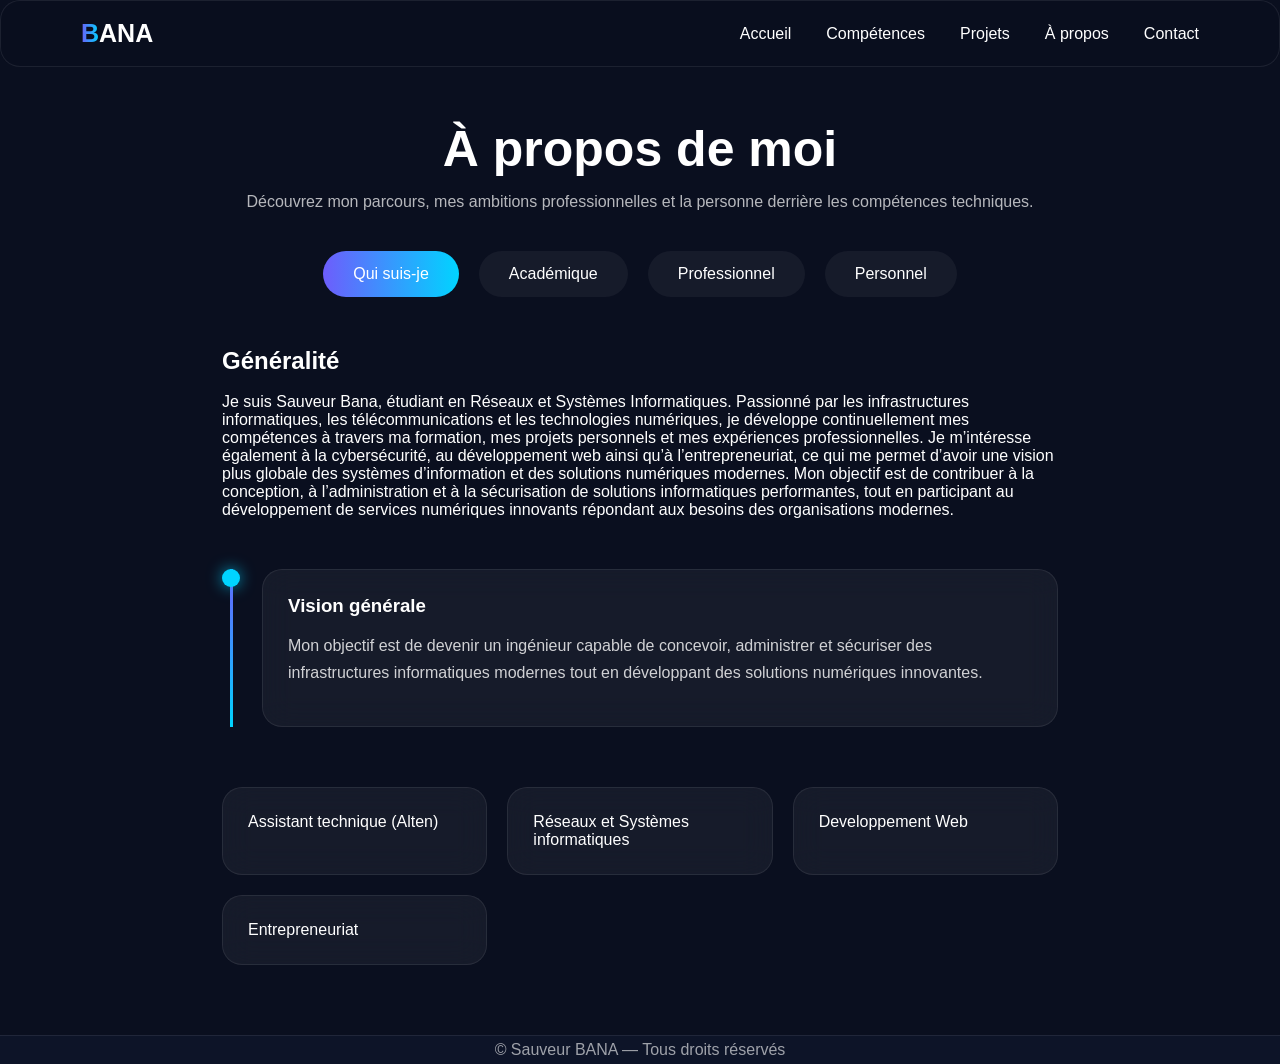
==== apropos.html @ 5721b6af "Mise a jour globale du site" ====
<!DOCTYPE html>
<html lang="en">
<head>
    <meta charset="UTF-8">
    <meta name="viewport" content="width=device-width, initial-scale=1.0">
    <title>sauveur BANA | Competences</title>
    <link rel="icon" type="image/png" href="image/logo.png">
    <link rel="stylesheet" href="style.css">
    <script src="script.js"></script>

    <style>
        .about-container{
            padding:10px 8%;
            max-width:1200px;
            margin:auto;
            animation:fadeUp 1s ease;
        }

        .title{
            text-align:center;
            font-size:50px;
            margin-bottom:15px;
        }

        .subtitle{
            text-align:center;
            opacity:.7;
            margin-bottom:40px;
        }


        /* navigation */

        .tabs{
            display:flex;
            justify-content:center;
            gap:20px;
            margin-bottom:50px;
        }


        .tab-btn{
            padding:14px 30px;
            border:none;
            border-radius:30px;
            cursor:pointer;
            background:rgba(255,255,255,.05);
            color:white;
            font-size:16px;
            transition:.4s;
        }


        .tab-btn.active{
            background:linear-gradient( 90deg,#6d5dfc,#00d4ff );
        }


        .content{
            display:none;
            animation:fadeUp .7s ease;
        }

        .active-content{
            display:block;
        }


        /* accordéon */

        .accordion{
            margin-top:40px;
        }


        .accordion-item{
            background:rgba(255,255,255,.05);
            border-radius:20px;
            margin-bottom:20px;
            overflow:hidden;
            border:1px solid rgba(255,255,255,.08);
            transition:.4s;
        }


        .accordion-item:hover{
            transform:translateY(-5px);
            box-shadow:0 10px 25px rgba(109,93,252,.2);
        }


        .accordion-header{
            padding:25px;
            display:flex;
            justify-content:space-between;
            cursor:pointer;
            font-weight:600;
        }


        .accordion-content{
            max-height:0;
            overflow:hidden;
            padding:0 25px;
            transition:max-height .5s ease;
        }


        .accordion-content p{
            margin-bottom:20px;
        }

        .accordion-content ul{
            margin:15px 0 20px 20px;
        }


        .accordion-item.active .accordion-content{
            max-height:300px;
            padding:0 25px 25px;
        }

        .timeline{
            position:relative;
            margin-top:50px;
            padding-left:40px;

        }


        .timeline::before{
            content:"";
            position:absolute;
            left:8px;
            top:0;
            width:3px;
            height:100%;
            background:linear-gradient(to bottom,#6d5dfc,#00d4ff );

        }


        .timeline-item{
            position:relative;
            margin-bottom:50px;

        }


        .timeline-dot{
            position:absolute;
            left:-40px;
            width:18px;
            height:18px;
            border-radius:50%;
            background:#00d4ff;
            box-shadow: 0 0 15px rgba(0,212,255,.7);

        }


        .timeline-card{
            background:rgba(255,255,255,.05);
            padding:25px;
            border-radius:20px;
            border:1px solid rgba(255,255,255,.08);
            backdrop-filter:blur(15px);
            transition:.5s;

        }


        .timeline-card:hover{
            transform:translateY(-8px);
            box-shadow: 0 15px 35px rgba(109,93,252,.2);

        }


        .timeline-card h3{
            margin-bottom:15px;

        }


        .timeline-card p{
            line-height:1.7;
            opacity:.8;
            margin-bottom:15px;

        }


        .timeline-card ul{
            padding-left:20px;
            line-height:1.8;

        }
    </style>
</head>
<body>
    <div id="header"></div>

<main class="about-container">
<main class="about-container">

    <h1 class="title">À propos de moi</h1>

    <p class="subtitle">
        Découvrez mon parcours, mes ambitions professionnelles et la personne derrière les compétences techniques.
    </p>

    <!-- NAVIGATION -->
    <div class="tabs">

        <button class="tab-btn active" onclick="showContent('who')">
            Qui suis-je
        </button>

        <button class="tab-btn" onclick="showContent('academic')">
            Académique
        </button>

        <button class="tab-btn" onclick="showContent('professional')">
            Professionnel
        </button>

        <button class="tab-btn" onclick="showContent('personal')">
            Personnel
        </button>

    </div>

    <!-- QUI SUIS-JE -->
    <div id="who" class="content active-content">

        <h2>Généralité </h2>
        <br>
        <p class="intro">
            Je suis Sauveur Bana, étudiant en Réseaux et Systèmes Informatiques. Passionné par les infrastructures informatiques, les télécommunications et les technologies numériques, je développe continuellement mes compétences à travers ma formation, mes projets personnels et mes expériences professionnelles. Je m’intéresse également à la cybersécurité, au développement web ainsi qu’à l’entrepreneuriat, ce qui me permet d’avoir une vision plus globale des systèmes d’information et des solutions numériques modernes.

            Mon objectif est de contribuer à la conception, à l’administration et à la sécurisation de solutions informatiques performantes, tout en participant au développement de services numériques innovants répondant aux besoins des organisations modernes.
        </p>

        <div class="timeline">

            <div class="timeline-item">
                <div class="timeline-dot"></div>
                <div class="timeline-card">

                    <h3>Vision générale</h3>

                    <p>
                        Mon objectif est de devenir un ingénieur capable de concevoir, administrer et sécuriser des infrastructures informatiques modernes tout en développant des solutions numériques innovantes.
                    </p>

                </div>
            </div>

        </div>

    </div>

<!-- ACADEMIQUE -->
<div id="academic" class="content">

    <h2>Parcours académique</h2>
    <br>
    <p class="intro">
        Passionné par les réseaux informatiques, les systèmes et les technologies numériques, je suis animé par une volonté constante d'apprendre et de développer de nouvelles compétences.
    </p>

    <div class="timeline">

        <div class="timeline-item">
            <div class="timeline-dot"></div>

            <div class="timeline-card">

                <h3>Réseaux et Systèmes Informatiques </h3>

                <p>
                    Formation spécialisée dans l'administration des systèmes, des réseaux et des infrastructures informatiques.
                </p>

                <h4>Domaines étudiés :</h4>
                <ul>
                    <li>Réseaux et Systèmes informatiques (Windows et Linux)</li>
                    <li>Télécommunications</li>
                    <li>Cybersécurité</li>
                </ul>

            </div>
        </div>

        <!-- CERTIFICAT -->
        <div class="timeline-item">
            <div class="timeline-dot"></div>

            <div class="timeline-card">

                <h3>Certification en Administration Systèmes et Réseaux</h3>

                <p>
                    Certification validant mes compétences en administration des infrastructures informatiques et gestion des environnements systèmes.
                </p>

                <h4>Compétences validées :</h4>
                <ul>
                    <li>Windows Server</li>
                    <li>Linux Server</li>
                    <li>Active Directory</li>
                    <li>DNS & DHCP</li>
                    <li>Gestion des utilisateurs</li>
                </ul>

            </div>
        </div>

        <!-- FORMATION CONTINUE -->
        <div class="timeline-item">
            <div class="timeline-dot"></div>

            <div class="timeline-card">

                <h3>Formation continue</h3>

                <p>
                    Apprentissage permanent à travers des projets personnels et l’exploration de nouvelles technologies.
                </p>

                <h4>Axes :</h4>
                <ul>
                    <li>Administration réseaux</li>
                    <li>Windows Server</li>
                    <li>Linux Server</li>
                    <li>Développement Web</li>
                </ul>

            </div>
        </div>

    </div>

</div>

<!-- PROFESSIONNEL -->
<div id="professional" class="content">

    <h2>Parcours professionnel</h2>
    <br>
    <p class="intro">
        Mon objectif professionnel est de développer une expertise solide dans les réseaux, systèmes et télécommunications tout en évoluant vers le développement de solutions numériques modernes.
    </p>

    <div class="timeline">

        <div class="timeline-item">
            <div class="timeline-dot"></div>

            <div class="timeline-card">

                <h3>Assistant Technique – Alten</h3>
                <p>(2025 - en cours)</p>

                <p>
                    Support utilisateurs, analyse et résolution des incidents techniques dans différents environnements.
                </p>

                <h4>Missions :</h4>
                <ul>
                    <li>Support engineering avance  pour les clients</li>
                    <li>Traitement et resolution des incidents techniques complexes</li>
                    <li>Analyse et resolution des problematiques </li>
                    <li>Diagnostic approfondi des dysfonctionnements reseau</li>
                    <li>Assistance technique a  distance via des outils de support </li>
                </ul>

            </div>
        </div>

    </div>

</div>

<!-- PERSONNEL -->
<div id="personal" class="content">

    <h2>Présentation personnelle</h2>
    <br>
    <p class="intro">
        Au-delà du côté technique, je suis une personne curieuse, motivée et passionnée par les nouvelles technologies et l’innovation.
    </p>

    <div class="timeline">

        <div class="timeline-item">
            <div class="timeline-dot"></div>

            <div class="timeline-card">

                <h3>Profil personnel</h3>

                <p>
                    J’aime apprendre, résoudre des problèmes et relever des défis techniques. Je suis également intéressé par l’entrepreneuriat et la création de projets numériques.
                </p>

                <h4>Qualités :</h4>
                <ul>
                    <li>Curiosité</li>
                    <li>Autonomie</li>
                    <li>Esprit d’analyse</li>
                    <li>Persévérance</li>
                    <li>Travail en équipe</li>
                </ul>

            </div>
        </div>

        <div class="timeline-item">
            <div class="timeline-dot"></div>

            <div class="timeline-card">

                <h3>Centres d’intérêt</h3>

                <ul>
                    <li>Réseaux et systèmes</li>
                    <li>Développement web</li>
                    <li>Entrepreneuriat</li>
                    <li>Innovation technologique</li>
                    <li>Photographie</li>
                </ul>

            </div>
        </div>

    </div>

</div>

<!-- INFOS RAPIDES -->
<div style="margin-top:60px; display:grid; grid-template-columns:repeat(auto-fit,minmax(220px,1fr)); gap:20px;">

    <div class="timeline-card">Assistant technique (Alten)</div>
    <div class="timeline-card">Réseaux et Systèmes informatiques</div>
    <div class="timeline-card">Developpement Web </div>
    <div class="timeline-card">Entrepreneuriat</div>
</div>

</main>


</main>



    <div id="footer"></div>
    <script>

        fetch("header.html")
        .then(response=>response.text())
        .then(data=>{
           document.getElementById("header").innerHTML=data;
        })

        fetch("footer.html")
        .then(response=>response.text())
        .then(data=>{
         document.getElementById("footer").innerHTML=data;
        })

    </script>

    <script src="script.js"></script>
</body>
</html>
---- style.css ----
*{
    margin:0;
    padding:0;
    box-sizing:border-box;
    font-family:'Poppins',sans-serif;

}

html::-webkit-scrollbar,
body::-webkit-scrollbar{
    display: none;

}

html,
body{
    scrollbar-width: none;
}

body{
    padding-top: 100px;
    background:#0A0F1F;
    color:white;

}


/* HEADER */

.header{

    position:fixed;
    top:0%;
    left: 0%;
    width:100%;
    margin:auto;
    padding:18px 80px;
    display:flex;
    justify-content:space-between;
    align-items:center;
    background:rgba(10,15,31,.85);
    backdrop-filter:blur(15px);
    border-radius:20px;
    border:1px solid rgba(255,255,255,.08);
    z-index:1000;
    animation:slideTop 1s ease;
    
}

.logo{

    font-size:25px;
    font-weight:700;
    cursor:pointer;
}
.logo a{
    text-decoration:none;
    color:white;
    display:inline-block;
    transition:.4s;

}


.logo a:hover{
    transform:scale(1.05);
}

.gradient-text{
    background:linear-gradient(90deg,#6d5dfc,#00d4ff);
    -webkit-background-clip:text;
    color:transparent;
}

.nav-menu{
    display:flex;
    gap:35px;
}

.nav-menu a{
    text-decoration:none;
    color:white;
    transition:.4s;
    position:relative;
}

.nav-menu a:hover{
    color:#00d4ff;
}

.nav-menu a::after{
    content:'';
    position:absolute;
    bottom:-5px;
    left:0;
    width:0%;
    height:2px;
    background:#00d4ff;
    transition:.4s;
}

.nav-menu a:hover::after{
    width:100%;
}

.header-right{
    display:flex;
    align-items:center;
    gap:20px;
}

.project-btn{

    padding:12px 25px;
    border:none;
    border-radius:30px;
    background:linear-gradient(90deg,#6d5dfc,#00d4ff);
    color:white;
    font-weight:600;
    cursor:pointer;
    transition:.4s;
}

.project-btn:hover{

    transform:translateY(-4px);
    box-shadow: 0 10px 20px rgba(109,93,252,.4);
}

.hamburger{

    display:none;
    flex-direction:column;
    gap:5px;
    cursor:pointer;
}

.hamburger span{

    width:25px;
    height:3px;
    background:white;
}



/* FOOTER */

.footer{

    margin-top:50px;
    padding:5px 50px;
    border-top:1px solid rgba(255,255,255,.08);
    background:#0d1428;
}

.footer-bottom{
    margin-top:0px;
    text-align:center;
    opacity:.6;
}

/* RESPONSIVE */

@media(max-width:900px){

    .nav-menu{
        position:absolute;
        top:90px;
        right:0;
        width:250px;
        background:#131d37;
        padding:30px;
        display:none;
        flex-direction:column;
        border-radius:20px;
    }

    .nav-menu.active{
        display:flex;
    }

    .hamburger{
        display:flex;
    }

    .project-btn{
        display:none;
    }

    .footer-container{
        grid-template-columns:1fr;
    }

}
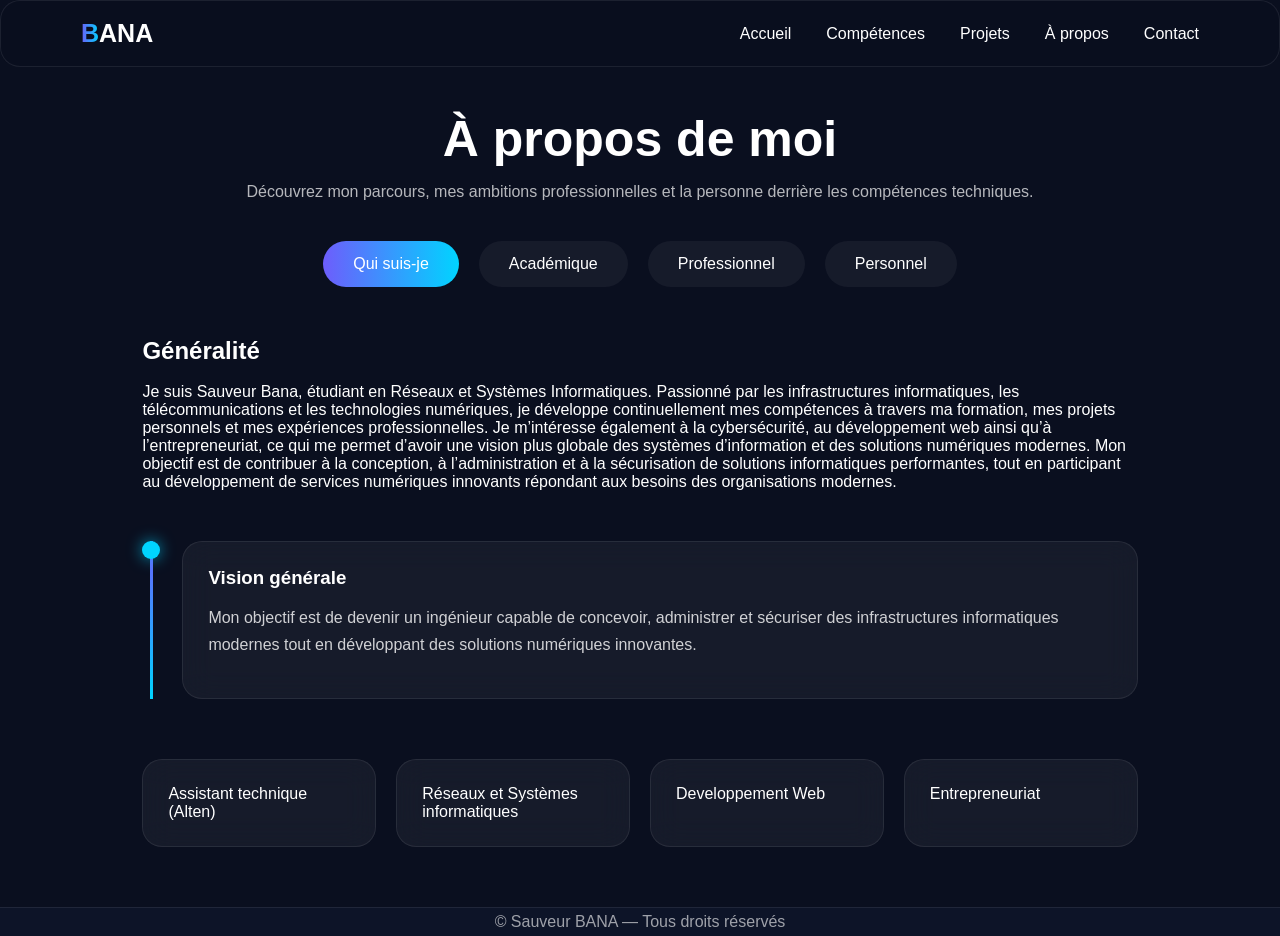
==== commit 0294b200: "Mise a jour globale du site" ====
--- a/apropos.html
+++ b/apropos.html
@@ -6,7 +6,6 @@
     <title>sauveur BANA | Competences</title>
     <link rel="icon" type="image/png" href="image/logo.png">
     <link rel="stylesheet" href="style.css">
-    <script src="script.js"></script>
 
     <style>
         .about-container{
@@ -196,12 +195,99 @@
             line-height:1.8;
 
         }
+        /* RESPONSIVE A PROPOS */
+
+        @media (max-width: 900px){
+
+            .about-container{
+                padding: 10px 5%;
+            }
+
+            .title{
+                font-size: 38px;
+            }
+
+            .tabs{
+                flex-wrap: wrap;
+                gap: 12px;
+            }
+
+            .tab-btn{
+                padding: 12px 20px;
+                font-size: 14px;
+            }
+
+            .timeline{
+                padding-left: 30px;
+            }
+
+            .timeline-dot{
+                left: -30px;
+            }
+
+            .timeline-card{
+                padding: 20px;
+            }
+
+        }
+
+        @media (max-width: 600px){
+
+            .title{
+                font-size: 30px;
+                line-height: 1.2;
+            }
+
+            .subtitle{
+                font-size: 15px;
+                margin-bottom: 30px;
+            }
+
+            .tabs{
+                flex-direction: column;
+                align-items: stretch;
+            }
+
+            .tab-btn{
+                width: 100%;
+                text-align: center;
+            }
+
+            .timeline{
+                padding-left: 22px;
+            }
+
+            .timeline::before{
+                left: 3px;
+            }
+
+            .timeline-dot{
+                width: 14px;
+                height: 14px;
+                left: -19px;
+            }
+
+            .timeline-card{
+                padding: 18px;
+            }
+
+            .timeline-card h3{
+                font-size: 18px;
+            }
+
+            .timeline-card p,
+            .timeline-card li,
+            .intro{
+                font-size: 15px;
+                line-height: 1.7;
+            }
+
+        }
     </style>
 </head>
 <body>
     <div id="header"></div>
 
-<main class="about-container">
 <main class="about-container">
 
     <h1 class="title">À propos de moi</h1>
@@ -451,7 +537,7 @@
 </main>
 
 
-</main>
+
 
 
 
--- a/style.css
+++ b/style.css
@@ -174,14 +174,16 @@
         display:none;
         flex-direction:column;
         border-radius:20px;
+        z-index:9999;
     }
-
+    
     .nav-menu.active{
         display:flex;
     }
 
     .hamburger{
         display:flex;
+        z-index:10000;
     }
 
     .project-btn{
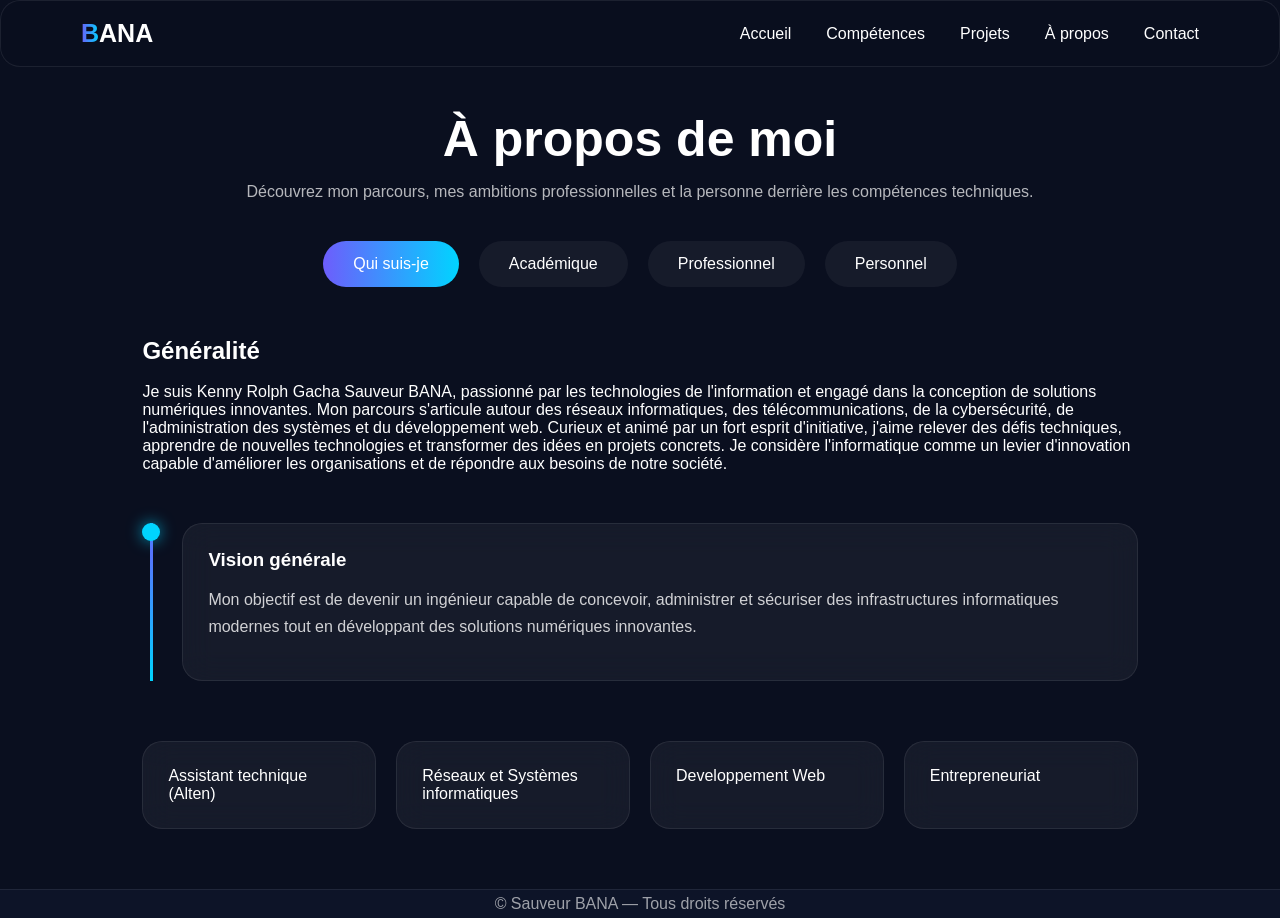
==== commit 8ad4a317: "Mise a jour globale du site" ====
--- a/apropos.html
+++ b/apropos.html
@@ -242,15 +242,14 @@
                 font-size: 15px;
                 margin-bottom: 30px;
             }
-
             .tabs{
-                flex-direction: column;
-                align-items: stretch;
+                display:grid;
+                grid-template-columns:repeat(2,1fr);
+                gap:10px;
             }
 
             .tab-btn{
-                width: 100%;
-                text-align: center;
+                width:100%;
             }
 
             .timeline{
@@ -322,11 +321,9 @@
 
         <h2>Généralité </h2>
         <br>
-        <p class="intro">
-            Je suis Sauveur Bana, étudiant en Réseaux et Systèmes Informatiques. Passionné par les infrastructures informatiques, les télécommunications et les technologies numériques, je développe continuellement mes compétences à travers ma formation, mes projets personnels et mes expériences professionnelles. Je m’intéresse également à la cybersécurité, au développement web ainsi qu’à l’entrepreneuriat, ce qui me permet d’avoir une vision plus globale des systèmes d’information et des solutions numériques modernes.
-
-            Mon objectif est de contribuer à la conception, à l’administration et à la sécurisation de solutions informatiques performantes, tout en participant au développement de services numériques innovants répondant aux besoins des organisations modernes.
-        </p>
+        <p class="intro">Je suis Kenny Rolph Gacha Sauveur BANA, passionné par les technologies de l'information et engagé dans la conception de solutions numériques innovantes. Mon parcours s'articule autour des réseaux informatiques, des télécommunications, de la cybersécurité, de l'administration des systèmes et du développement web.
+
+            Curieux et animé par un fort esprit d'initiative, j'aime relever des défis techniques, apprendre de nouvelles technologies et transformer des idées en projets concrets. Je considère l'informatique comme un levier d'innovation capable d'améliorer les organisations et de répondre aux besoins de notre société.</p>
 
         <div class="timeline">
 
@@ -353,7 +350,11 @@
     <h2>Parcours académique</h2>
     <br>
     <p class="intro">
-        Passionné par les réseaux informatiques, les systèmes et les technologies numériques, je suis animé par une volonté constante d'apprendre et de développer de nouvelles compétences.
+        Mon parcours dans l'enseignement supérieur a débuté à l'Institut Supérieur d'Informatique (ISI), où j'ai acquis de solides bases en informatique, en administration des systèmes et réseaux ainsi qu'en technologies de l'information.
+
+        Aujourd'hui, je poursuis mes études en Master 2 en Réseaux, Télécommunications et Sécurité à SUP INFO, afin d'approfondir mes connaissances dans la conception, l'administration, la sécurisation et l'optimisation des infrastructures informatiques modernes.
+
+        En parallèle de ma formation académique, je consacre une grande partie de mon temps à l'autoformation afin de rester à jour sur les évolutions technologiques et de développer continuellement de nouvelles compétences.
     </p>
 
     <div class="timeline">
@@ -436,7 +437,11 @@
     <h2>Parcours professionnel</h2>
     <br>
     <p class="intro">
-        Mon objectif professionnel est de développer une expertise solide dans les réseaux, systèmes et télécommunications tout en évoluant vers le développement de solutions numériques modernes.
+        Actuellement Assistant Technique (Stagiaire) chez Alten, j'évolue dans un environnement professionnel où je participe à des missions liées au support informatique, à l'administration des systèmes et réseaux, à la résolution d'incidents techniques et à l'accompagnement des utilisateurs.
+
+Cette expérience me permet de développer mes compétences techniques, mon sens de l'organisation, ma capacité d'analyse ainsi que mon aptitude à travailler en équipe dans un contexte professionnel exigeant.
+
+Par ailleurs, je développe également des projets personnels en développement web, en administration des infrastructures informatiques et en innovation numérique, afin d'acquérir une expérience pratique complémentaire à ma formation.
     </p>
 
     <div class="timeline">
@@ -475,7 +480,13 @@
     <h2>Présentation personnelle</h2>
     <br>
     <p class="intro">
-        Au-delà du côté technique, je suis une personne curieuse, motivée et passionnée par les nouvelles technologies et l’innovation.
+        Au-delà de ma carrière professionnelle, je suis animé par une véritable passion pour l'entrepreneuriat technologique. J'aime imaginer, concevoir et développer des solutions capables de résoudre des problématiques concrètes et d'avoir un impact positif sur les utilisateurs.
+
+Mon ambition est de bâtir une carrière alliant expertise technique, innovation et entrepreneuriat, en contribuant au développement de solutions numériques performantes, sécurisées et adaptées aux besoins des entreprises et des particuliers.
+
+Je suis convaincu que l'apprentissage est un processus continu. C'est pourquoi je cherche constamment à approfondir mes connaissances, à relever de nouveaux défis et à participer à des projets qui favorisent la transformation numérique.
+
+Aujourd'hui, mon objectif est de devenir un professionnel reconnu dans les domaines des réseaux, des télécommunications, de la cybersécurité et des systèmes d'information, tout en développant des initiatives entrepreneuriales qui participent à l'innovation et au développement technologique en Afrique.
     </p>
 
     <div class="timeline">
